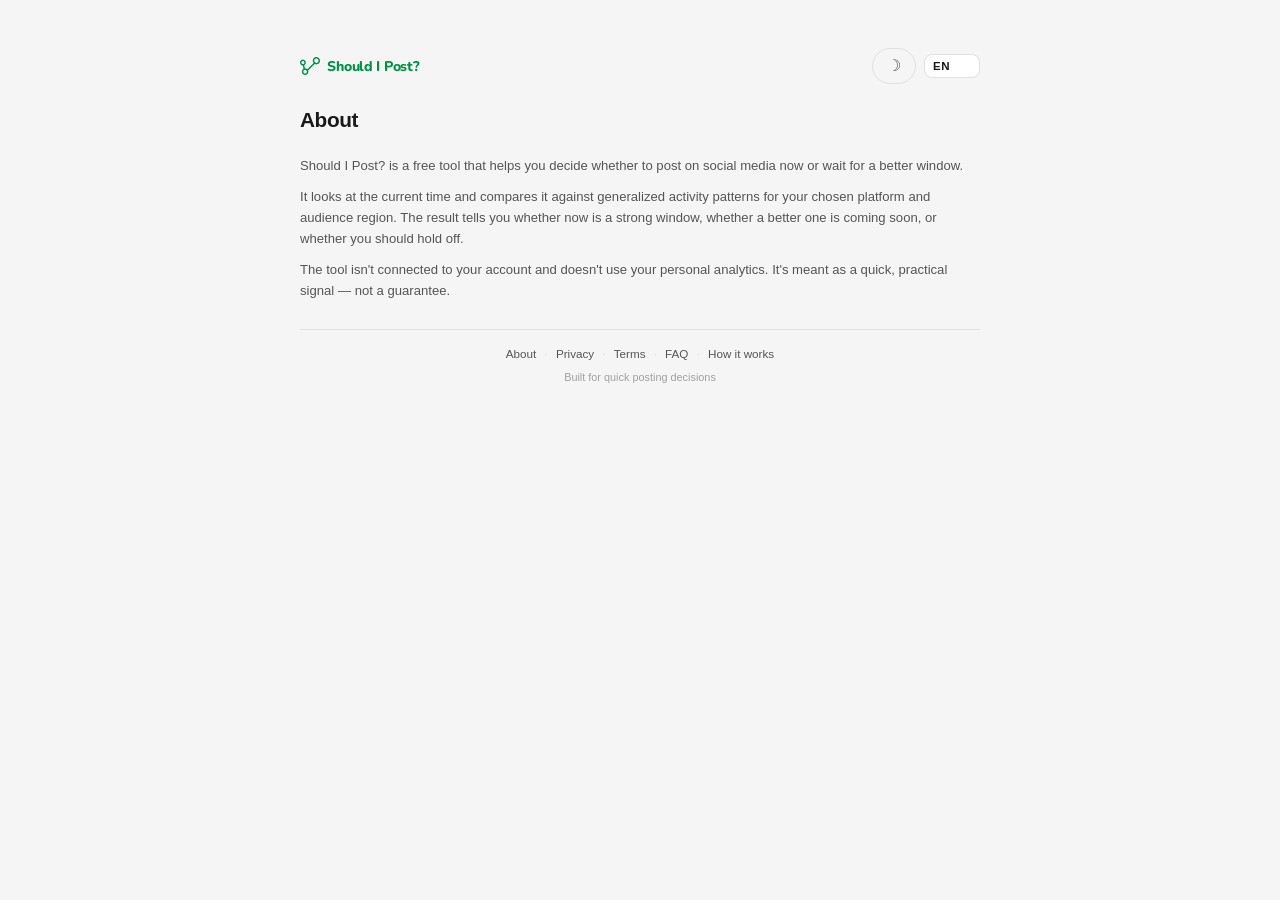
==== about.html @ 6e7ded07 "update" ====
<!DOCTYPE html>
<html lang="en" data-theme="light">
<head>
  <meta charset="UTF-8">
  <meta name="viewport" content="width=device-width, initial-scale=1.0">
  <title>About — Should I Post Now?</title>
  <meta name="description" content="Should I Post? helps you decide whether to post on social media now or wait for a better window, based on platform activity patterns.">
  <link rel="canonical" href="https://shouldipostnow.com/about.html" />
  <link rel="icon" href="/favicon.ico?v=2" sizes="32x32">
  <link rel="icon" href="/favicon.svg?v=2" type="image/svg+xml">
  <link rel="apple-touch-icon" href="/favicon.ico?v=2">
  <script>
    (function () {
      var stored  = localStorage.getItem('theme');
      var sysDark = window.matchMedia('(prefers-color-scheme: dark)').matches;
      document.documentElement.setAttribute('data-theme',
        stored === 'dark' || (!stored && sysDark) ? 'dark' : 'light'
      );
    })();
  </script>
  <link rel="preconnect" href="https://fonts.googleapis.com">
  <link href="https://fonts.googleapis.com/css2?family=Nunito:wght@800&family=Space+Grotesk:wght@500;600&display=swap" rel="stylesheet">
  <link rel="stylesheet" href="styles.css">
</head>
<body>
  <div class="container">

    <nav class="top-nav" aria-label="Site navigation">
      <a class="nav-brand" href="/" aria-label="Should I Post? — home">
        <img src="/logo.svg" class="nav-logo" alt="" aria-hidden="true">
        <span data-i18n="nav_brand">Should I Post?</span>
      </a>
      <div class="nav-right">
        <button class="theme-toggle" id="theme-toggle" aria-label="Toggle dark mode"></button>
        <select id="lang-select" class="lang-select" aria-label="Language">
          <option value="en">EN</option>
          <option value="es">ES</option>
          <option value="zh">中文</option>
          <option value="ja">日本語</option>
          <option value="fr">FR</option>
          <option value="de">DE</option>
        </select>
      </div>
    </nav>

    <main class="page-body">
      <h1 class="page-heading" data-i18n="about_title">About</h1>
      <p class="section-body" data-i18n="about_p1">Should I Post? is a free tool that helps you decide whether to post on social media now or wait for a better window.</p>
      <p class="section-body" data-i18n="about_p2">It looks at the current time and compares it against generalized activity patterns for your chosen platform and audience region. The result tells you whether now is a strong window, whether a better one is coming soon, or whether you should hold off.</p>
      <p class="section-body" data-i18n="about_p3">The tool isn't connected to your account and doesn't use your personal analytics. It's meant as a quick, practical signal — not a guarantee.</p>
    </main>

    <footer class="site-footer">
      <nav class="footer-nav" aria-label="Site links">
        <a href="/about.html" data-i18n="footer_about" aria-current="page">About</a>
        <span class="footer-dot" aria-hidden="true">·</span>
        <a href="/privacy.html" data-i18n="nav_privacy">Privacy</a>
        <span class="footer-dot" aria-hidden="true">·</span>
        <a href="/terms.html" data-i18n="footer_terms">Terms</a>
        <span class="footer-dot" aria-hidden="true">·</span>
        <a href="/faq.html" data-i18n="nav_faq">FAQ</a>
        <span class="footer-dot" aria-hidden="true">·</span>
        <a href="/how-it-works.html" data-i18n="nav_how">How it works</a>
      </nav>
      <p class="footer-tagline" data-i18n="footer_tagline">Built for quick posting decisions</p>
    </footer>

  </div>

  <script src="translations.js"></script>
  <script src="i18n.js"></script>
  <script>
    (function () {
      if (window.__lang !== 'en') {
        document.querySelectorAll('[data-i18n]').forEach(function (el) {
          el.textContent = window.t(el.getAttribute('data-i18n'));
        });
      }
      document.getElementById('lang-select').value = window.__lang;
      document.getElementById('lang-select').addEventListener('change', function () {
        window.setLang(this.value);
      });
      document.getElementById('theme-toggle').addEventListener('click', function () {
        var next = document.documentElement.getAttribute('data-theme') === 'dark' ? 'light' : 'dark';
        document.documentElement.setAttribute('data-theme', next);
        localStorage.setItem('theme', next);
      });
    })();
  </script>
</body>
</html>
---- styles.css ----
*, *::before, *::after {
  box-sizing: border-box;
  margin: 0;
  padding: 0;
}

/* ── Responsive scale tokens ── */
:root {
  --state-size: clamp(2.2rem, 8vw, 3.2rem);
  --card-pad-v: clamp(18px, 4vw, 28px);
  --card-pad-h: clamp(16px, 4vw, 24px);
}

/* ── Light mode (default) ── */
:root {
  color-scheme: light;

  /* Brand */
  --brand: #009245;

  /* Neutral base — true neutral, no blue or warm cast */
  --bg:     #f5f5f5;
  --card:   #ffffff;
  --text:   #1a1a1a;
  --muted:  #555555;
  --border: #e0e0e0;
  --subtle: #a0a0a0;

  --badge-bg:      rgba(0, 0, 0, 0.09);
  --surface-track: rgba(0, 0, 0, 0.06);
  --shadow-sm:     rgba(0, 0, 0, 0.10);

  /* Decision accent colors — used for text and left accent only */
  --green:  #009245;
  --orange: #c2410c;
  --amber:  #92400e;

  /* Activity level label colors */
  --level-good: #009245;
  --level-mid:  #92400e;
  --level-low:  #b91c1c;

  --radius: 14px;
  --max-w:  600px;
}

/* ── Dark mode ── */
[data-theme="dark"] {
  color-scheme: dark;

  /* Brand — same logo green (~4.5:1 on charcoal, WCAG AA) */
  --brand: #009245;

  /* Neutral base — true charcoal, zero blue cast */
  --bg:     #161616;
  --card:   #212121;
  --text:   #f0f0f0;
  --muted:  #9e9e9e;
  --border: #333333;
  --subtle: #666666;

  --badge-bg:      rgba(255, 255, 255, 0.13);
  --surface-track: rgba(255, 255, 255, 0.08);
  --shadow-sm:     rgba(0, 0, 0, 0.40);

  /* Decision accent colors — lighter for readability on dark */
  --green:  #4ade80;
  --orange: #fb923c;
  --amber:  #fbbf24;

  /* Activity level colors */
  --level-good: #4ade80;
  --level-mid:  #fbbf24;
  --level-low:  #f87171;
}

/* ── Base ── */
body {
  font-family: -apple-system, BlinkMacSystemFont, 'Segoe UI', Helvetica, Arial, sans-serif;
  background: var(--bg);
  color: var(--text);
  min-height: 100vh;
  display: flex;
  justify-content: center;
  padding: 16px 14px 40px;
}

@media (min-width: 480px) {
  body { padding: 20px 20px 44px; }
}

@media (min-width: 768px) {
  body { padding: 32px 32px 64px; }
}

@media (min-width: 1024px) {
  body { padding: 48px 40px 80px; }
}

.container {
  width: 100%;
  max-width: var(--max-w);
}

@media (min-width: 1024px) {
  .container { max-width: 680px; }
}

@media (min-width: 1440px) {
  .container { max-width: 720px; }
}

/* ── Page header ── */
header {
  display: flex;
  justify-content: space-between;
  align-items: center;
  margin-bottom: 16px;
}

.page-question {
  font-size: 1rem;
  font-weight: 600;
  color: var(--muted);
  letter-spacing: -0.01em;
  margin: 0;
}

/* Theme toggle — pill button, icon via ::before */
.theme-toggle {
  background: none;
  border: 1.5px solid var(--border);
  border-radius: 20px;
  padding: 7px 13px;
  cursor: pointer;
  font-size: 1rem;
  color: var(--muted);
  line-height: 1;
  transition: border-color 0.15s, color 0.15s;
  flex-shrink: 0;
  user-select: none;
  min-height: 36px;
  min-width: 44px;
}

.theme-toggle:hover { border-color: var(--muted); color: var(--text); }
.theme-toggle:focus-visible { outline: 2px solid var(--brand); outline-offset: 2px; }

/* Show moon in light mode (click = go dark), sun in dark mode (click = go light) */
[data-theme="light"] .theme-toggle::before { content: '☽'; }
[data-theme="dark"]  .theme-toggle::before { content: '☀'; }

/* ── Result card ── */
.result-card {
  background: var(--card);
  border: 1.5px solid var(--border);
  border-radius: var(--radius);
  padding: var(--card-pad-v) var(--card-pad-h) calc(var(--card-pad-v) - 6px);
  margin-bottom: 16px;
  transition: background 0.2s, border-color 0.2s;
  overflow-wrap: break-word;
  word-break: break-word;
}

@media (min-width: 768px) {
  .result-card { margin-bottom: 20px; }
}

.result-card.now  { border-left: 3px solid var(--green); }
.result-card.soon { border-left: 3px solid var(--orange); }
.result-card.wait { border-left: 3px solid var(--amber); }

/* 1. Big state word — highest visual priority */
.state {
  font-size: var(--state-size);
  font-weight: 800;
  letter-spacing: -0.01em;
  line-height: 1;
  margin-bottom: 4px;
}

.now  .state { color: var(--green); }
.soon .state { color: var(--orange); }
.wait .state { color: var(--amber); }

/* 2. Specific timing ("Post now" / "Wait ~12 hours") */
.sub-decision {
  font-size: 1rem;
  font-weight: 400;
  color: var(--muted);
  margin-bottom: 18px;
}

/* 3. One-line reason */
.reason {
  font-size: 0.95rem;
  color: var(--text);
  line-height: 1.4;
  margin-bottom: 14px;
}

/* 4. Best / peak window */
.window-line {
  font-size: 0.875rem;
  color: var(--muted);
  line-height: 1.4;
  margin-bottom: 20px;
}

.window-line strong {
  color: var(--text);
  font-weight: 600;
}

.window-note {
  font-size: 0.82rem;
  color: var(--muted);
}

/* 5. Activity level + badge row */
.detail-row {
  display: flex;
  flex-wrap: wrap;
  justify-content: space-between;
  align-items: center;
  padding-top: 14px;
  border-top: 1px solid var(--border);
  font-size: 0.82rem;
  color: var(--muted);
  gap: 8px;
}

/* Activity level label — colored, weighted by importance */
.level-peak,
.level-high     { color: var(--level-good); font-weight: 700; }
.level-medium   { color: var(--level-mid);  font-weight: 700; }
.level-low,
.level-very-low { color: var(--level-low);  font-weight: 700; }

/* Score / improvement badge */
.score-badge {
  background: var(--badge-bg);
  border-radius: 20px;
  padding: 4px 10px;
  font-size: 0.78rem;
  font-weight: 600;
  flex-shrink: 0;
}

/* Bold the numeric part inside the badge for extra emphasis */
.score-badge strong {
  font-weight: 800;
}

/* Decision-colored badge: tinted bg + colored number per state */
.now  .score-badge { background: rgba(0, 146, 69, 0.14); }
.soon .score-badge { background: rgba(194, 65, 12, 0.14); }
.wait .score-badge { background: rgba(146, 64, 14, 0.14); }

.now  .score-badge strong { color: var(--green); }
.soon .score-badge strong { color: var(--orange); }
.wait .score-badge strong { color: var(--amber); }

/* 6. Disclaimer — smallest, least important */
.disclaimer {
  font-size: 0.72rem;
  color: var(--subtle);
  line-height: 1.45;
  margin-top: 12px;
}

/* ── Controls ── */
.controls {
  display: grid;
  grid-template-columns: 1fr;
  gap: 10px;
  margin-bottom: 10px;
}

@media (min-width: 480px) {
  .controls { grid-template-columns: 1fr 1fr; }
}

.control-group {
  display: flex;
  flex-direction: column;
  gap: 5px;
}

label {
  font-size: 0.68rem;
  font-weight: 600;
  color: var(--muted);
  text-transform: uppercase;
  letter-spacing: 0.06em;
}

select {
  appearance: none;
  -webkit-appearance: none;
  background-color: var(--card);
  background-image: url("data:image/svg+xml,%3Csvg xmlns='http://www.w3.org/2000/svg' width='10' height='6' viewBox='0 0 10 6'%3E%3Cpath fill='%234b5563' d='M0 0l5 6 5-6z'/%3E%3C/svg%3E");
  background-repeat: no-repeat;
  background-position: right 11px center;
  border: 1.5px solid var(--border);
  border-radius: 8px;
  padding: 11px 30px 11px 11px;
  font-family: 'Space Grotesk', -apple-system, sans-serif;
  font-size: 0.875rem;
  color: var(--text);
  cursor: pointer;
  width: 100%;
  min-height: 44px;
  transition: border-color 0.15s;
}

select:hover { border-color: var(--muted); }
select:focus { outline: 2px solid var(--brand); outline-offset: 2px; border-color: transparent; }

/* Dark mode: neutral-gray chevron */
[data-theme="dark"] select {
  background-image: url("data:image/svg+xml,%3Csvg xmlns='http://www.w3.org/2000/svg' width='10' height='6' viewBox='0 0 10 6'%3E%3Cpath fill='%239ca3af' d='M0 0l5 6 5-6z'/%3E%3C/svg%3E");
}

/* Hint */
.hint {
  font-size: 0.73rem;
  color: var(--muted);
  line-height: 1.4;
  margin-bottom: 14px;
}

/* ── Timing / flexibility control ── */
.timing-group {
  margin-bottom: 18px;
}

.flex-control {
  display: flex;
  gap: 3px;
  background: var(--surface-track);
  border-radius: 8px;
  padding: 3px;
}

.flex-btn {
  flex: 1;
  border: none;
  background: transparent;
  border-radius: 6px;
  padding: 10px 4px;
  font-family: 'Space Grotesk', -apple-system, sans-serif;
  font-size: 0.77rem;
  font-weight: 500;
  color: var(--muted);
  cursor: pointer;
  white-space: nowrap;
  min-height: 44px;
  transition: background 0.15s, color 0.15s, box-shadow 0.15s;
}

.flex-btn.active {
  background: var(--card);
  color: var(--text);
  font-weight: 600;
  box-shadow: 0 1px 3px var(--shadow-sm);
}

.flex-btn:focus-visible {
  outline: 2px solid var(--brand);
  outline-offset: 1px;
}

/* ── Timestamp ── */
.timestamp {
  font-size: 0.7rem;
  color: var(--subtle);
  text-align: center;
}

/* ── Footer ── */
.site-footer {
  margin-top: 28px;
  padding-top: 16px;
  border-top: 1px solid var(--border);
  text-align: center;
}

.footer-badges {
  display: flex;
  flex-wrap: wrap;
  justify-content: center;
  align-items: center;
  gap: 3px 6px;
  font-size: 0.73rem;
  color: var(--muted);
  line-height: 1.6;
}

.footer-dot {
  color: var(--border);
  font-size: 0.8rem;
}

.footer-tagline {
  margin-top: 5px;
  font-size: 0.68rem;
  color: var(--subtle);
}

/* ── Smooth scroll ── */
html {
  scroll-behavior: smooth;
}

/* ── Top navigation ── */
.top-nav {
  display: flex;
  align-items: center;
  justify-content: space-between;
  margin-bottom: 20px;
}

/* ── Hero subtitle ── */
.hero {
  margin-bottom: 20px;
}

.hero-headline {
  font-size: 1.2rem;
  font-weight: 600;
  color: var(--text);
  letter-spacing: -0.02em;
  line-height: 1.2;
  margin: 0 0 5px;
}

.hero-sub {
  font-size: 0.875rem;
  font-weight: 400;
  color: var(--muted);
  line-height: 1.45;
  margin: 0;
}

@media (max-width: 480px) {
  .hero-headline { font-size: 1.05rem; }
  .hero-sub      { font-size: 0.82rem; }
}

.nav-brand {
  display: flex;
  align-items: center;
  gap: 7px;
  text-decoration: none;
  color: var(--brand);
  font-family: 'Nunito', -apple-system, BlinkMacSystemFont, sans-serif;
  font-size: 0.88rem;
  font-weight: 800;
  letter-spacing: -0.02em;
  flex-shrink: 0;
}

.nav-brand:hover { opacity: 0.75; }

.nav-logo {
  flex-shrink: 0;
  height: 18px;
  width: auto;
}

.nav-links {
  display: flex;
  align-items: center;
  gap: 18px;
}

.nav-links a {
  font-size: 0.78rem;
  color: var(--muted);
  text-decoration: none;
  transition: color 0.15s;
  white-space: nowrap;
}

.nav-links a:hover { color: var(--text); }

.nav-right {
  display: flex;
  align-items: center;
  gap: 8px;
  flex-shrink: 0;
}

.lang-tag {
  font-size: 0.72rem;
  font-weight: 600;
  color: var(--muted);
  letter-spacing: 0.04em;
  cursor: default;
  user-select: none;
  padding: 4px 2px;
}

/* Hide center nav links on very small screens */
@media (max-width: 420px) {
  .nav-links { display: none; }
}

/* ── Language selector ── */
.lang-select {
  -webkit-appearance: none;
  appearance: none;
  background-color: var(--card);
  background-image: none;
  border: 1.5px solid var(--border);
  border-radius: 8px;
  padding: 5px 8px;
  font-size: 0.72rem;
  font-weight: 600;
  color: var(--text);
  cursor: pointer;
  letter-spacing: 0.04em;
  width: auto;
  min-height: unset;
  transition: border-color 0.15s, background-color 0.15s;
  font-family: inherit;
}

.lang-select:hover {
  border-color: var(--muted);
  background-color: var(--bg);
}

.lang-select:focus {
  outline: 2px solid var(--brand);
  outline-offset: 2px;
  border-color: transparent;
}

/* Option popup — works in Firefox; Chrome/Safari use color-scheme from :root */
.lang-select option {
  background-color: var(--card);
  color: var(--text);
}

/* Suppress the global dark-mode chevron inherited by all selects */
[data-theme="dark"] .lang-select {
  background-image: none;
}

/* ── Content sections (homepage inline, kept for compatibility) ── */
.content-section {
  margin-top: 40px;
  padding-top: 28px;
  border-top: 1px solid var(--border);
  scroll-margin-top: 16px;
}

.content-section h2 {
  font-size: 0.95rem;
  font-weight: 700;
  color: var(--text);
  letter-spacing: -0.01em;
  margin-bottom: 16px;
}

.faq-item {
  margin-bottom: 18px;
}

.faq-item:last-child {
  margin-bottom: 0;
}

.faq-q {
  font-size: 0.84rem;
  font-weight: 600;
  color: var(--text);
  margin-bottom: 3px;
}

.faq-a {
  font-size: 0.8rem;
  color: var(--muted);
  line-height: 1.55;
}

.section-body {
  font-size: 0.82rem;
  color: var(--muted);
  line-height: 1.6;
}

.section-body + .section-body {
  margin-top: 10px;
}

.section-body a {
  color: var(--brand);
  text-decoration: none;
}

.section-body a:hover {
  text-decoration: underline;
}

/* ── Standalone content pages ── */
.page-body {
  padding-top: 4px;
}

.page-heading {
  font-size: 1.3rem;
  font-weight: 700;
  color: var(--text);
  letter-spacing: -0.02em;
  line-height: 1.2;
  margin-bottom: 22px;
}

/* ── Footer nav links ── */
.footer-nav {
  display: flex;
  flex-wrap: wrap;
  justify-content: center;
  align-items: center;
  gap: 2px 8px;
  margin-bottom: 10px;
}

.footer-nav a {
  font-size: 0.73rem;
  color: var(--muted);
  text-decoration: none;
  transition: color 0.15s;
}

.footer-nav a:hover { color: var(--text); }

.footer-nav a:focus-visible {
  outline: 2px solid var(--brand);
  outline-offset: 2px;
  border-radius: 2px;
}

/* Active page indicator in nav */
.nav-links a[aria-current="page"] {
  color: var(--text);
  font-weight: 600;
}
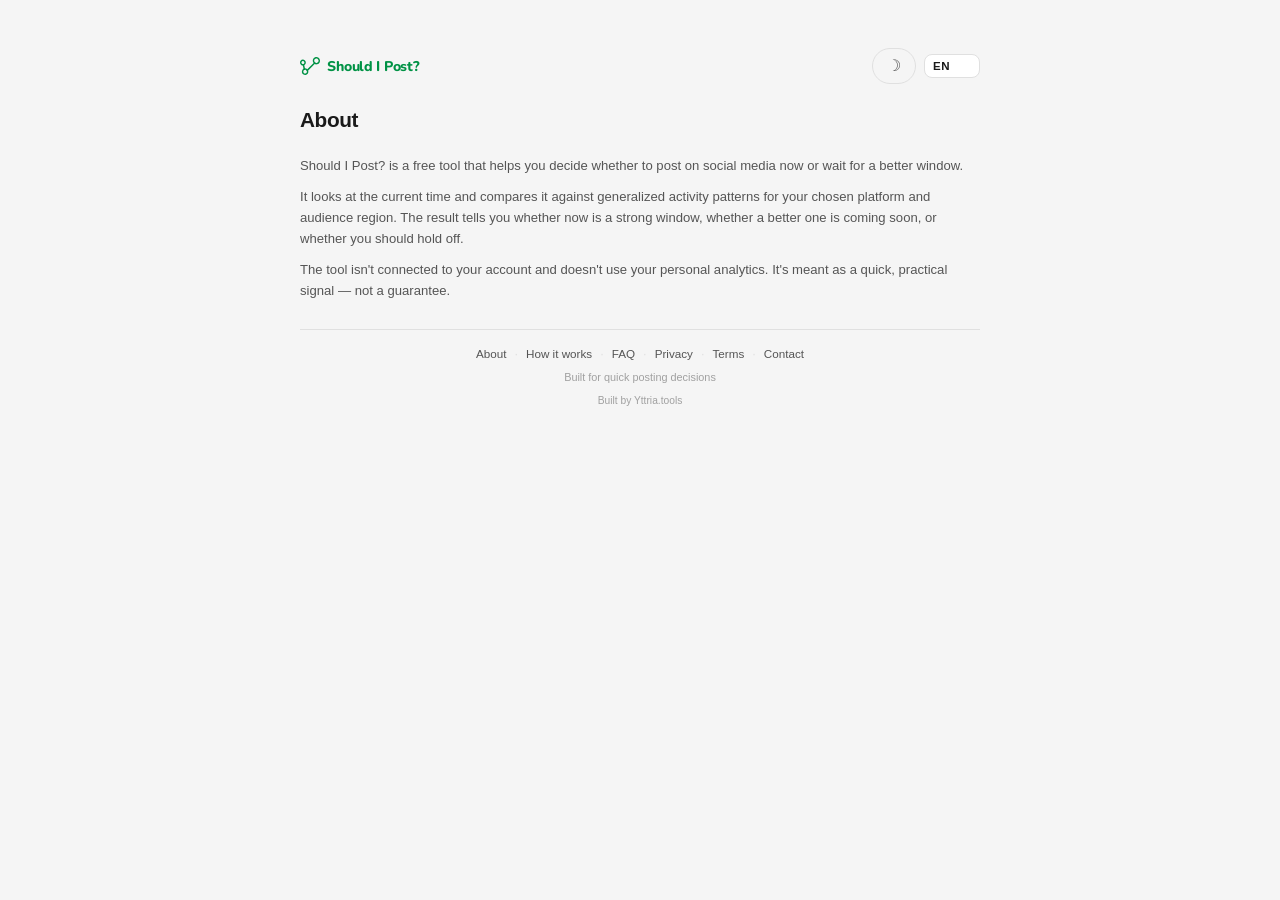
==== commit e5437900: "update" ====
--- a/about.html
+++ b/about.html
@@ -54,15 +54,20 @@
       <nav class="footer-nav" aria-label="Site links">
         <a href="/about.html" data-i18n="footer_about" aria-current="page">About</a>
         <span class="footer-dot" aria-hidden="true">·</span>
+        <a href="/how-it-works.html" data-i18n="nav_how">How it works</a>
+        <span class="footer-dot" aria-hidden="true">·</span>
+        <a href="/faq.html" data-i18n="nav_faq">FAQ</a>
+        <span class="footer-dot" aria-hidden="true">·</span>
         <a href="/privacy.html" data-i18n="nav_privacy">Privacy</a>
         <span class="footer-dot" aria-hidden="true">·</span>
         <a href="/terms.html" data-i18n="footer_terms">Terms</a>
         <span class="footer-dot" aria-hidden="true">·</span>
-        <a href="/faq.html" data-i18n="nav_faq">FAQ</a>
-        <span class="footer-dot" aria-hidden="true">·</span>
-        <a href="/how-it-works.html" data-i18n="nav_how">How it works</a>
+        <a href="mailto:support@yttria.tools">Contact</a>
       </nav>
       <p class="footer-tagline" data-i18n="footer_tagline">Built for quick posting decisions</p>
+      <div class="footer-brand">
+        Built by <a href="https://yttria.tools" rel="noopener noreferrer" target="_blank">Yttria.tools</a>
+      </div>
     </footer>
 
   </div>
--- a/styles.css
+++ b/styles.css
@@ -649,3 +649,20 @@
   color: var(--text);
   font-weight: 600;
 }
+
+/* ── Footer brand attribution ── */
+.footer-brand {
+  margin-top: 10px;
+  font-size: 0.64rem;
+  color: var(--subtle);
+  line-height: 1.5;
+}
+
+.footer-brand a {
+  color: var(--subtle);
+  text-decoration: none;
+}
+
+.footer-brand a:hover {
+  color: var(--muted);
+}
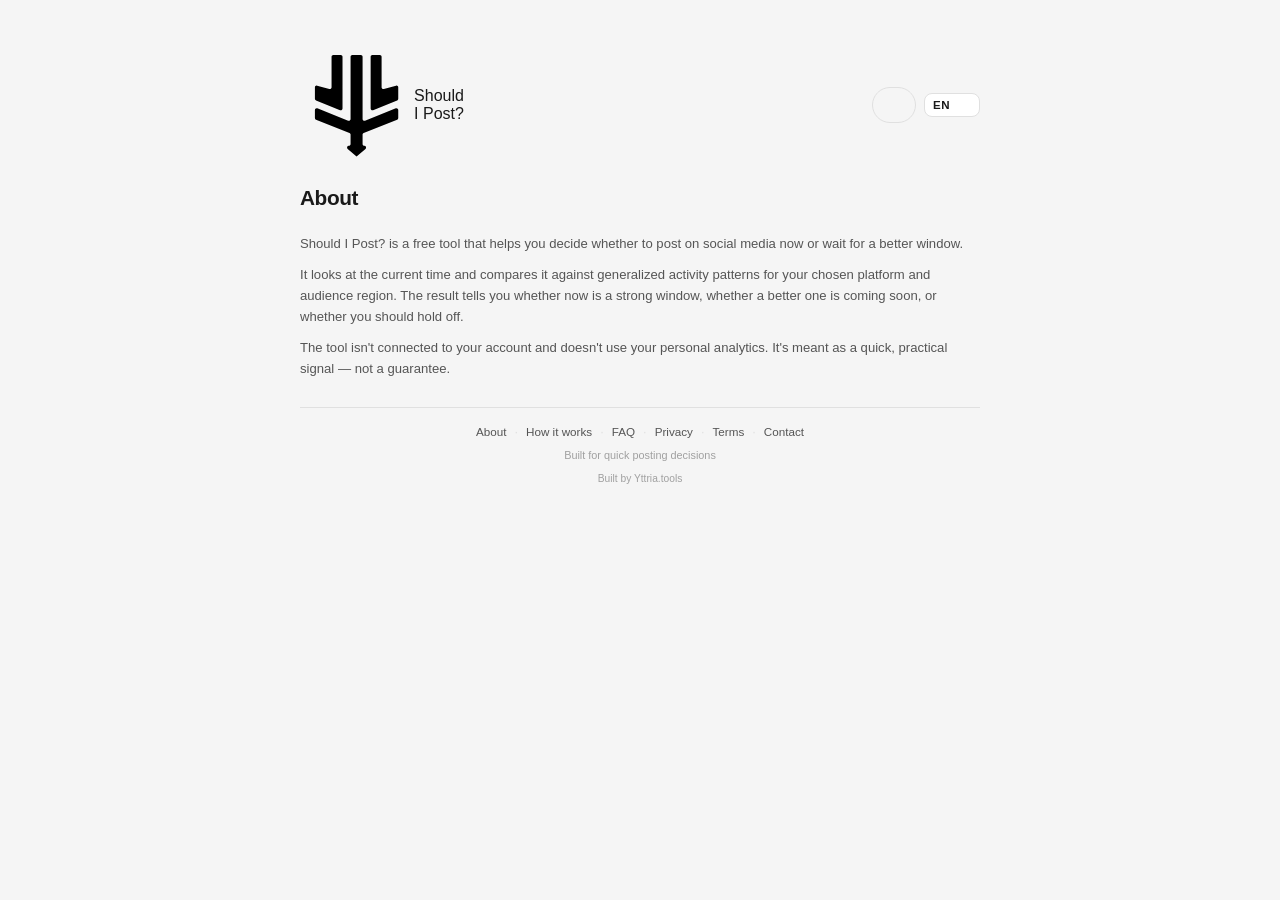
==== commit 31122889: "Add OG and Twitter card meta tags to all pages Full Open Graph (title, description, type, url, image" ====
--- a/about.html
+++ b/about.html
@@ -6,6 +6,20 @@
   <title>About — Should I Post Now?</title>
   <meta name="description" content="Should I Post? helps you decide whether to post on social media now or wait for a better window, based on platform activity patterns.">
   <link rel="canonical" href="https://shouldipostnow.com/about.html" />
+  <!-- Open Graph -->
+  <meta property="og:title" content="About — Should I Post Now?">
+  <meta property="og:description" content="Should I Post? helps you decide whether to post on social media now or wait for a better window, based on platform activity patterns.">
+  <meta property="og:type" content="website">
+  <meta property="og:url" content="https://shouldipostnow.com/about.html">
+  <meta property="og:image" content="https://shouldipostnow.com/og-image.png">
+  <meta property="og:image:width" content="1200">
+  <meta property="og:image:height" content="630">
+  <!-- Twitter / X -->
+  <meta name="twitter:card" content="summary_large_image">
+  <meta name="twitter:title" content="About — Should I Post Now?">
+  <meta name="twitter:description" content="Should I Post? helps you decide whether to post on social media now or wait for a better window, based on platform activity patterns.">
+  <meta name="twitter:url" content="https://shouldipostnow.com/about.html">
+  <meta name="twitter:image" content="https://shouldipostnow.com/og-image.png">
   <link rel="icon" href="/favicon.ico?v=2" sizes="32x32">
   <link rel="icon" href="/favicon.svg?v=2" type="image/svg+xml">
   <link rel="apple-touch-icon" href="/favicon.ico?v=2">
--- a/styles.css
+++ b/styles.css
@@ -32,8 +32,8 @@
 
   /* Decision accent colors — used for text and left accent only */
   --green:  #009245;
-  --orange: #c2410c;
-  --amber:  #92400e;
+  --orange: #92400e;
+  --amber:  #c2410c;
 
   /* Activity level label colors */
   --level-good: #009245;
@@ -65,8 +65,8 @@
 
   /* Decision accent colors — lighter for readability on dark */
   --green:  #4ade80;
-  --orange: #fb923c;
-  --amber:  #fbbf24;
+  --orange: #fbbf24;
+  --amber:  #fb923c;
 
   /* Activity level colors */
   --level-good: #4ade80;
@@ -126,14 +126,13 @@
   margin: 0;
 }
 
-/* Theme toggle — pill button, icon via ::before */
+/* Theme toggle — pill button with inline SVG icons */
 .theme-toggle {
   background: none;
   border: 1.5px solid var(--border);
   border-radius: 20px;
   padding: 7px 13px;
   cursor: pointer;
-  font-size: 1rem;
   color: var(--muted);
   line-height: 1;
   transition: border-color 0.15s, color 0.15s;
@@ -141,14 +140,25 @@
   user-select: none;
   min-height: 36px;
   min-width: 44px;
+  display: inline-flex;
+  align-items: center;
+  justify-content: center;
 }
 
 .theme-toggle:hover { border-color: var(--muted); color: var(--text); }
 .theme-toggle:focus-visible { outline: 2px solid var(--brand); outline-offset: 2px; }
 
-/* Show moon in light mode (click = go dark), sun in dark mode (click = go light) */
-[data-theme="light"] .theme-toggle::before { content: '☽'; }
-[data-theme="dark"]  .theme-toggle::before { content: '☀'; }
+/* SVG icons inside toggle */
+.theme-toggle svg {
+  width: 16px;
+  height: 16px;
+  display: block;
+  flex-shrink: 0;
+}
+
+/* Show moon in light mode, sun in dark mode */
+[data-theme="light"] .icon-sun  { display: none; }
+[data-theme="dark"]  .icon-moon { display: none; }
 
 /* ── Result card ── */
 .result-card {
@@ -160,6 +170,8 @@
   transition: background 0.2s, border-color 0.2s;
   overflow-wrap: break-word;
   word-break: break-word;
+  position: relative;
+  overflow: hidden;   /* clips chart bars at card border-radius */
 }
 
 @media (min-width: 768px) {
@@ -199,12 +211,36 @@
   margin-bottom: 14px;
 }
 
-/* 4. Best / peak window */
+/* "Post within X to achieve best results" — secondary note, POST NOW only */
+.within-note {
+  font-size: 0.82rem;
+  color: var(--muted);
+  margin-bottom: 14px;
+  line-height: 1.4;
+}
+
+.within-note strong {
+  font-weight: 600;
+}
+
+/* 4. Best / peak window row — window text left, skip pill right */
+.window-row {
+  display: flex;
+  flex-wrap: wrap;
+  align-items: center;
+  gap: 6px 12px;
+  margin-bottom: 20px;
+}
+
+/* suppress within-note's own bottom margin when inside the flex row */
+.window-row .within-note {
+  margin-bottom: 0;
+}
+
 .window-line {
   font-size: 0.875rem;
   color: var(--muted);
   line-height: 1.4;
-  margin-bottom: 20px;
 }
 
 .window-line strong {
@@ -254,8 +290,8 @@
 
 /* Decision-colored badge: tinted bg + colored number per state */
 .now  .score-badge { background: rgba(0, 146, 69, 0.14); }
-.soon .score-badge { background: rgba(194, 65, 12, 0.14); }
-.wait .score-badge { background: rgba(146, 64, 14, 0.14); }
+.soon .score-badge { background: rgba(146, 64, 14, 0.14); }
+.wait .score-badge { background: rgba(194, 65, 12, 0.14); }
 
 .now  .score-badge strong { color: var(--green); }
 .soon .score-badge strong { color: var(--orange); }
@@ -267,6 +303,45 @@
   color: var(--subtle);
   line-height: 1.45;
   margin-top: 12px;
+}
+
+/* ── Mini activity chart — absolute background overlay ── */
+/* Fills the entire card behind all text; bars grow from the bottom */
+.activity-chart {
+  position: absolute;
+  inset: 0;
+  display: flex;
+  align-items: flex-end;
+  gap: 2px;
+  pointer-events: none;
+  z-index: 0;
+}
+
+/* Content sits above the chart */
+.card-content {
+  position: relative;
+  z-index: 1;
+}
+
+.chart-bar {
+  flex: 1;
+  min-width: 0;
+  border-radius: 3px 3px 0 0;
+  opacity: 0.07;
+  transition: height 0.5s cubic-bezier(0.4, 0, 0.2, 1), background-color 0.5s cubic-bezier(0.4, 0, 0.2, 1);
+}
+
+.chart-bar--now {
+  opacity: 0.15;
+}
+
+/* Inherit accent color from card state */
+.now  .chart-bar { background: var(--green); }
+.soon .chart-bar { background: var(--orange); }
+.wait .chart-bar { background: var(--amber); }
+
+@media (prefers-reduced-motion: reduce) {
+  .chart-bar { transition: none; }
 }
 
 /* ── Controls ── */
@@ -448,26 +523,47 @@
   .hero-sub      { font-size: 0.82rem; }
 }
 
+.nav-left {
+  display: flex;
+  align-items: center;
+  gap: 8px;
+  flex-shrink: 0;
+  min-width: 0;
+}
+
 .nav-brand {
   display: flex;
   align-items: center;
-  gap: 7px;
+  gap: 5px;
   text-decoration: none;
-  color: var(--brand);
-  font-family: 'Nunito', -apple-system, BlinkMacSystemFont, sans-serif;
+  color: var(--text);
+  flex-shrink: 0;
+  transition: opacity 0.15s;
+}
+
+.nav-brand:hover { opacity: 0.7; }
+
+.nav-sep {
+  font-family: 'Nunito Sans', sans-serif;
+  font-weight: 900;
   font-size: 0.88rem;
-  font-weight: 800;
-  letter-spacing: -0.02em;
-  flex-shrink: 0;
-}
-
-.nav-brand:hover { opacity: 0.75; }
-
-.nav-logo {
-  flex-shrink: 0;
-  height: 18px;
-  width: auto;
-}
+  color: var(--muted);
+  line-height: 1;
+  user-select: none;
+}
+
+.nav-sitename {
+  font-family: 'Nunito Sans', sans-serif;
+  font-weight: 900;
+  font-size: 0.88rem;
+  letter-spacing: -0.03em;
+  color: var(--text);
+  text-decoration: none;
+  line-height: 1;
+  transition: opacity 0.15s;
+}
+
+.nav-sitename:hover { opacity: 0.7; }
 
 .nav-links {
   display: flex;
@@ -489,6 +585,28 @@
   display: flex;
   align-items: center;
   gap: 8px;
+  flex-shrink: 0;
+}
+
+.yttria-icon {
+  height: 22px;
+  width: auto;
+  flex-shrink: 0;
+}
+
+.yttria-wordmark {
+  font-family: 'Nunito Sans', sans-serif;
+  font-weight: 900;
+  font-size: 0.88rem;
+  letter-spacing: -0.03em;
+  color: inherit;
+  line-height: 1;
+}
+
+.nav-divider {
+  width: 1px;
+  height: 16px;
+  background: var(--border);
   flex-shrink: 0;
 }
 
@@ -666,3 +784,70 @@
 .footer-brand a:hover {
   color: var(--muted);
 }
+
+/* ── Skip-window override ── */
+
+/* Pill — badge-style, right-aligned via margin-left: auto.
+   Works both when on the same line as window text and when wrapped. */
+.skip-btn {
+  -webkit-appearance: none;
+  appearance: none;
+  display: inline-flex;
+  align-items: center;
+  flex-shrink: 0;
+  margin-left: auto;
+  background: var(--badge-bg);
+  border: none;
+  border-radius: 20px;
+  padding: 4px 11px;
+  font-size: 0.75rem;
+  font-family: inherit;
+  font-weight: 600;
+  color: var(--muted);
+  cursor: pointer;
+  white-space: nowrap;
+  line-height: 1.4;
+  transition: background 0.15s, color 0.15s;
+}
+
+.skip-btn:hover {
+  background: var(--surface-track);
+  color: var(--text);
+}
+
+/* Alternative window label — same scale as .window-line */
+.alt-window-line {
+  font-size: 0.875rem;
+  color: var(--muted);
+  line-height: 1.4;
+}
+
+.alt-window-line strong {
+  color: var(--text);
+  font-weight: 600;
+}
+
+/* "Show best window again" — plain text link below the alt row */
+.reset-btn {
+  -webkit-appearance: none;
+  appearance: none;
+  display: block;
+  background: none;
+  border: none;
+  padding: 0;
+  margin-top: -12px;
+  margin-bottom: 18px;
+  font-size: 0.72rem;
+  font-family: inherit;
+  color: var(--subtle);
+  text-decoration: underline;
+  text-underline-offset: 2px;
+  text-decoration-color: var(--border);
+  cursor: pointer;
+  line-height: 1.4;
+}
+
+.reset-btn:hover {
+  color: var(--muted);
+  text-decoration-color: var(--muted);
+}
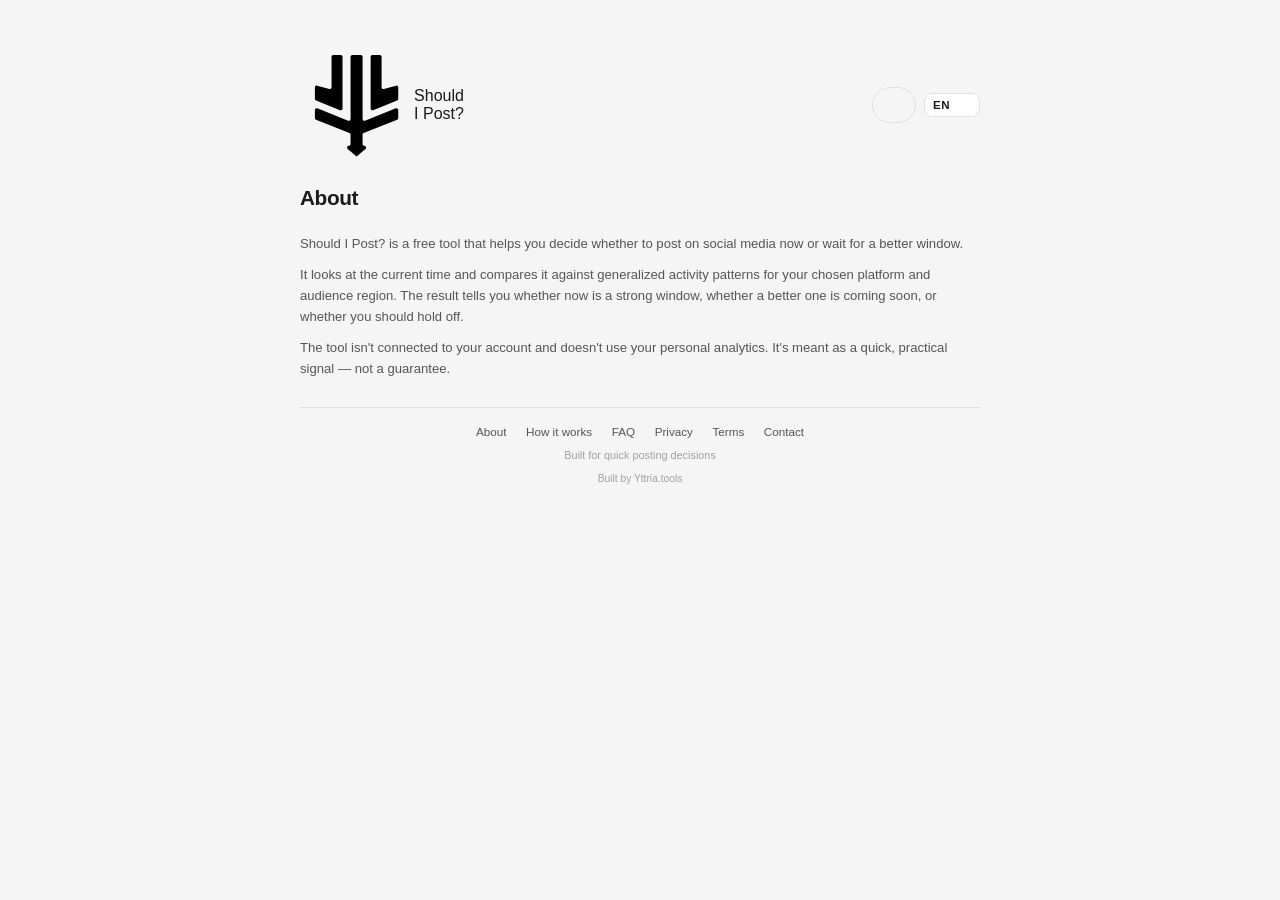
==== commit 15da459e: "Fix SEO signals: schema, favicon, title, og:site_name Add WebApplication JSON-LD schema with author/" ====
--- a/about.html
+++ b/about.html
@@ -7,6 +7,7 @@
   <meta name="description" content="Should I Post? helps you decide whether to post on social media now or wait for a better window, based on platform activity patterns.">
   <link rel="canonical" href="https://shouldipostnow.com/about.html" />
   <!-- Open Graph -->
+  <meta property="og:site_name" content="Should I Post Now?">
   <meta property="og:title" content="About — Should I Post Now?">
   <meta property="og:description" content="Should I Post? helps you decide whether to post on social media now or wait for a better window, based on platform activity patterns.">
   <meta property="og:type" content="website">
@@ -20,9 +21,9 @@
   <meta name="twitter:description" content="Should I Post? helps you decide whether to post on social media now or wait for a better window, based on platform activity patterns.">
   <meta name="twitter:url" content="https://shouldipostnow.com/about.html">
   <meta name="twitter:image" content="https://shouldipostnow.com/og-image.png">
-  <link rel="icon" href="/favicon.ico?v=2" sizes="32x32">
-  <link rel="icon" href="/favicon.svg?v=2" type="image/svg+xml">
-  <link rel="apple-touch-icon" href="/favicon.ico?v=2">
+  <link rel="icon" href="/favicon.svg" type="image/svg+xml">
+  <link rel="icon" href="/favicon.ico" sizes="32x32">
+  <link rel="apple-touch-icon" href="/favicon.ico">
   <script>
     (function () {
       var stored  = localStorage.getItem('theme');
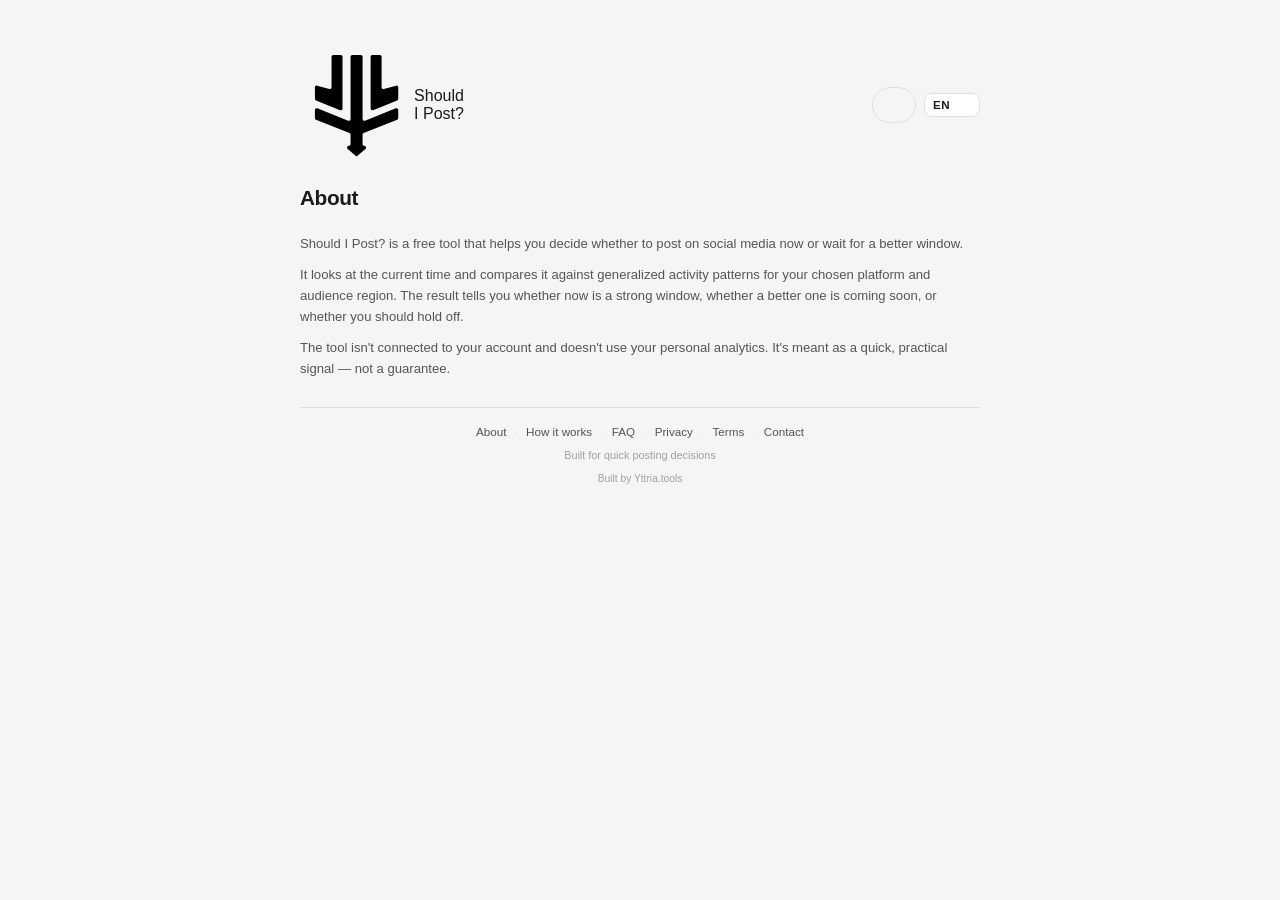
==== commit cddfba70: "Add logo PNG variants and update favicon references Generated logo-512.png (512x512), logo-192.png (" ====
--- a/about.html
+++ b/about.html
@@ -21,9 +21,10 @@
   <meta name="twitter:description" content="Should I Post? helps you decide whether to post on social media now or wait for a better window, based on platform activity patterns.">
   <meta name="twitter:url" content="https://shouldipostnow.com/about.html">
   <meta name="twitter:image" content="https://shouldipostnow.com/og-image.png">
-  <link rel="icon" href="/favicon.svg" type="image/svg+xml">
+  <link rel="icon" href="/favicon-48.png" type="image/png" sizes="48x48">
+  <link rel="icon" href="/favicon-96.png" type="image/png" sizes="96x96">
   <link rel="icon" href="/favicon.ico" sizes="32x32">
-  <link rel="apple-touch-icon" href="/favicon.ico">
+  <link rel="apple-touch-icon" href="/logo-192.png">
   <script>
     (function () {
       var stored  = localStorage.getItem('theme');
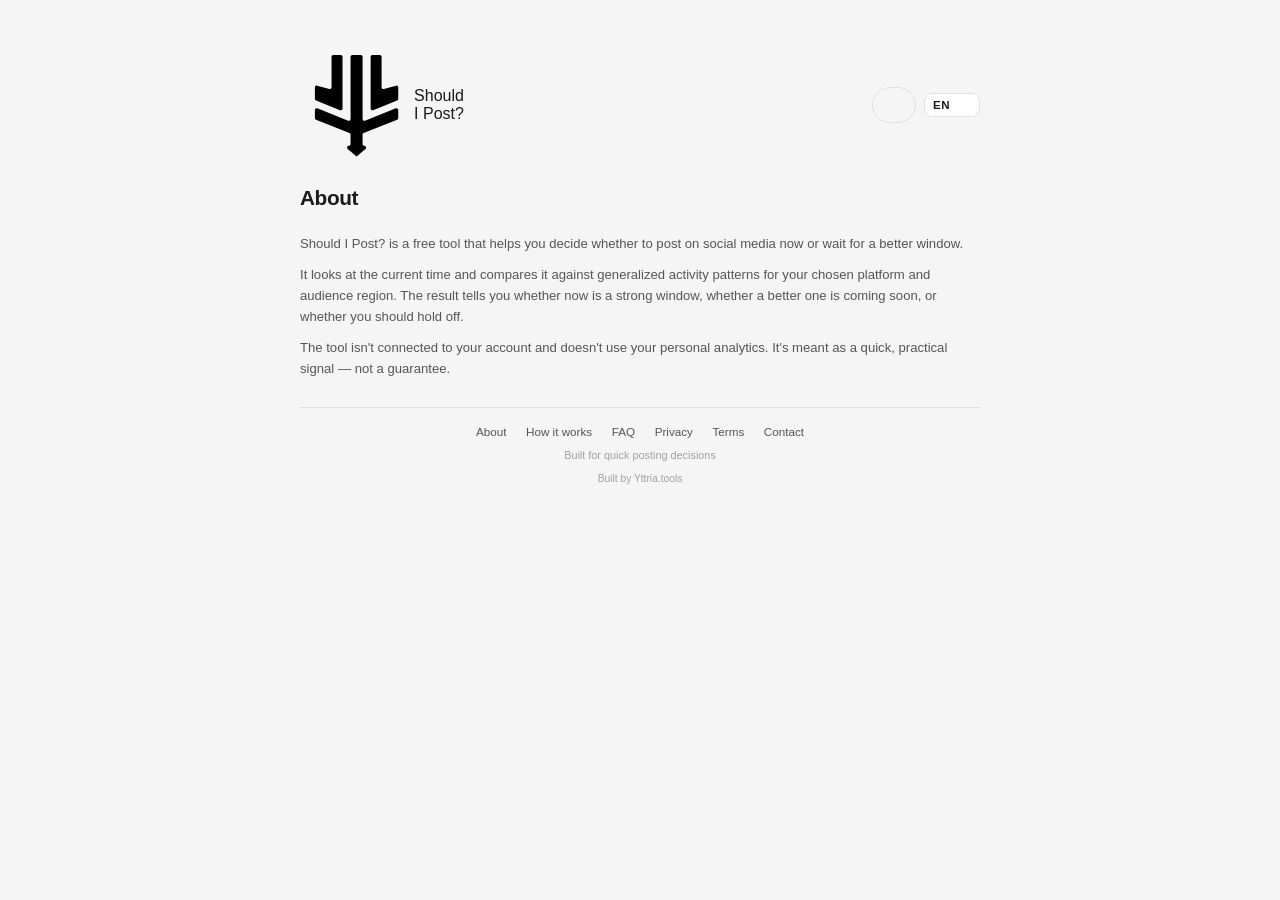
==== commit edf4471f: "Fix UI rendering and cut Edge Request load - All HTML pages: root-relative paths + consistent ?v=8 c" ====
--- a/about.html
+++ b/about.html
@@ -36,7 +36,7 @@
   </script>
   <link rel="preconnect" href="https://fonts.googleapis.com">
   <link href="https://fonts.googleapis.com/css2?family=Nunito:wght@800&family=Space+Grotesk:wght@500;600&display=swap" rel="stylesheet">
-  <link rel="stylesheet" href="styles.css">
+  <link rel="stylesheet" href="/styles.css?v=8">
 </head>
 <body>
   <div class="container">
@@ -88,8 +88,8 @@
 
   </div>
 
-  <script src="translations.js"></script>
-  <script src="i18n.js"></script>
+  <script src="/translations.js?v=8"></script>
+  <script src="/i18n.js?v=8"></script>
   <script>
     (function () {
       if (window.__lang !== 'en') {
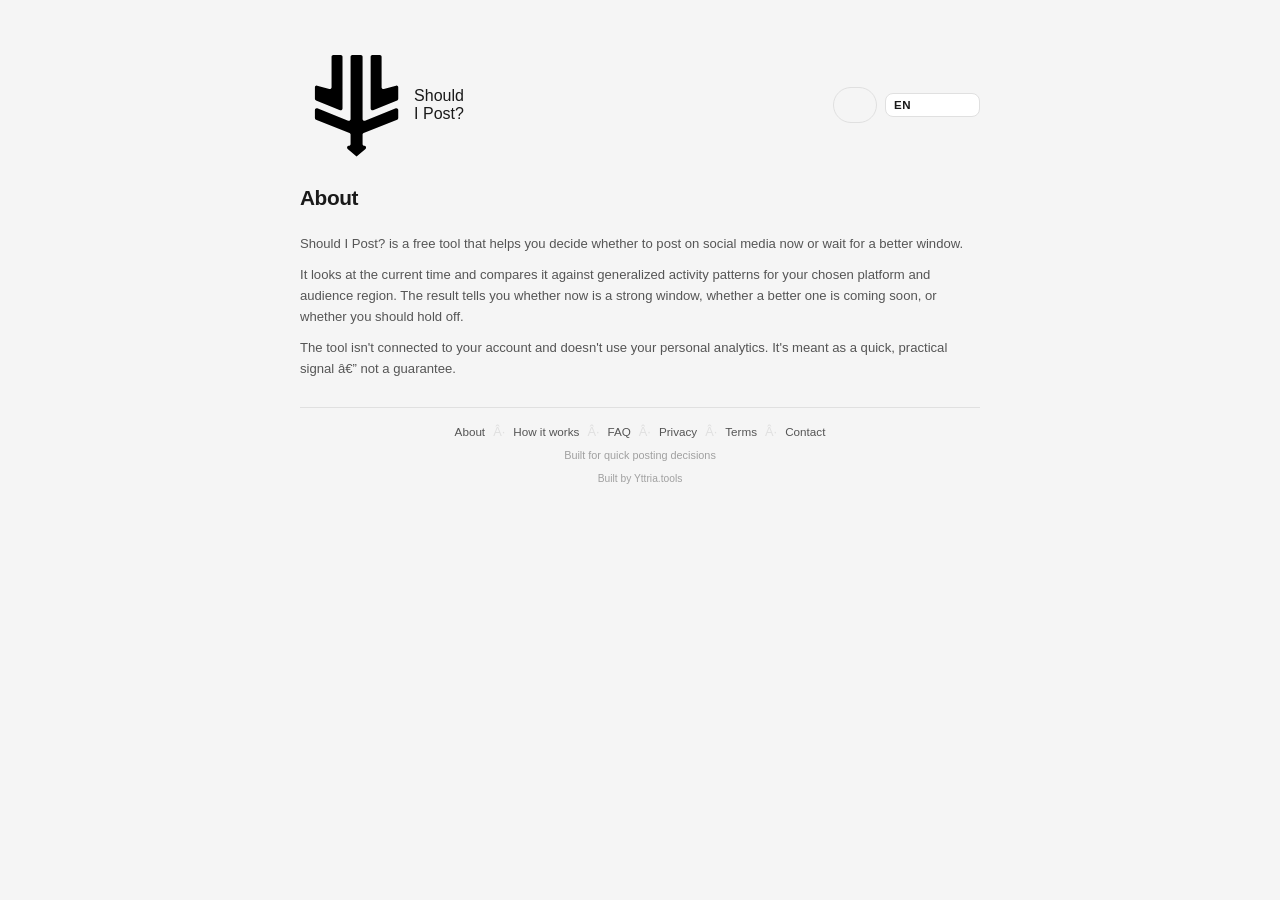
==== commit 5e18e203: "Remove AI-discovery files and trim favicon variants - Delete llms.txt, docs/AI_DISCOVERY.md, docs/AI" ====
--- a/about.html
+++ b/about.html
@@ -3,12 +3,12 @@
 <head>
   <meta charset="UTF-8">
   <meta name="viewport" content="width=device-width, initial-scale=1.0">
-  <title>About — Should I Post Now?</title>
+  <title>About â€” Should I Post Now?</title>
   <meta name="description" content="Should I Post? helps you decide whether to post on social media now or wait for a better window, based on platform activity patterns.">
   <link rel="canonical" href="https://shouldipostnow.com/about.html" />
   <!-- Open Graph -->
   <meta property="og:site_name" content="Should I Post Now?">
-  <meta property="og:title" content="About — Should I Post Now?">
+  <meta property="og:title" content="About â€” Should I Post Now?">
   <meta property="og:description" content="Should I Post? helps you decide whether to post on social media now or wait for a better window, based on platform activity patterns.">
   <meta property="og:type" content="website">
   <meta property="og:url" content="https://shouldipostnow.com/about.html">
@@ -17,13 +17,12 @@
   <meta property="og:image:height" content="630">
   <!-- Twitter / X -->
   <meta name="twitter:card" content="summary_large_image">
-  <meta name="twitter:title" content="About — Should I Post Now?">
+  <meta name="twitter:title" content="About â€” Should I Post Now?">
   <meta name="twitter:description" content="Should I Post? helps you decide whether to post on social media now or wait for a better window, based on platform activity patterns.">
   <meta name="twitter:url" content="https://shouldipostnow.com/about.html">
   <meta name="twitter:image" content="https://shouldipostnow.com/og-image.png">
-  <link rel="icon" href="/favicon-48.png" type="image/png" sizes="48x48">
-  <link rel="icon" href="/favicon-96.png" type="image/png" sizes="96x96">
-  <link rel="icon" href="/favicon.ico" sizes="32x32">
+  <link rel="icon" type="image/svg+xml" href="/favicon.svg">
+  <link rel="icon" type="image/x-icon" href="/favicon.ico">
   <link rel="apple-touch-icon" href="/logo-192.png">
   <script>
     (function () {
@@ -42,7 +41,7 @@
   <div class="container">
 
     <nav class="top-nav" aria-label="Site navigation">
-      <a class="nav-brand" href="/" aria-label="Should I Post? — home">
+      <a class="nav-brand" href="/" aria-label="Should I Post? â€” home">
         <img src="/logo.svg" class="nav-logo" alt="" aria-hidden="true">
         <span data-i18n="nav_brand">Should I Post?</span>
       </a>
@@ -51,8 +50,8 @@
         <select id="lang-select" class="lang-select" aria-label="Language">
           <option value="en">EN</option>
           <option value="es">ES</option>
-          <option value="zh">中文</option>
-          <option value="ja">日本語</option>
+          <option value="zh">ä¸­æ–‡</option>
+          <option value="ja">æ—¥æœ¬èªž</option>
           <option value="fr">FR</option>
           <option value="de">DE</option>
         </select>
@@ -63,21 +62,21 @@
       <h1 class="page-heading" data-i18n="about_title">About</h1>
       <p class="section-body" data-i18n="about_p1">Should I Post? is a free tool that helps you decide whether to post on social media now or wait for a better window.</p>
       <p class="section-body" data-i18n="about_p2">It looks at the current time and compares it against generalized activity patterns for your chosen platform and audience region. The result tells you whether now is a strong window, whether a better one is coming soon, or whether you should hold off.</p>
-      <p class="section-body" data-i18n="about_p3">The tool isn't connected to your account and doesn't use your personal analytics. It's meant as a quick, practical signal — not a guarantee.</p>
+      <p class="section-body" data-i18n="about_p3">The tool isn't connected to your account and doesn't use your personal analytics. It's meant as a quick, practical signal â€” not a guarantee.</p>
     </main>
 
     <footer class="site-footer">
       <nav class="footer-nav" aria-label="Site links">
         <a href="/about.html" data-i18n="footer_about" aria-current="page">About</a>
-        <span class="footer-dot" aria-hidden="true">·</span>
+        <span class="footer-dot" aria-hidden="true">Â·</span>
         <a href="/how-it-works.html" data-i18n="nav_how">How it works</a>
-        <span class="footer-dot" aria-hidden="true">·</span>
+        <span class="footer-dot" aria-hidden="true">Â·</span>
         <a href="/faq.html" data-i18n="nav_faq">FAQ</a>
-        <span class="footer-dot" aria-hidden="true">·</span>
+        <span class="footer-dot" aria-hidden="true">Â·</span>
         <a href="/privacy.html" data-i18n="nav_privacy">Privacy</a>
-        <span class="footer-dot" aria-hidden="true">·</span>
+        <span class="footer-dot" aria-hidden="true">Â·</span>
         <a href="/terms.html" data-i18n="footer_terms">Terms</a>
-        <span class="footer-dot" aria-hidden="true">·</span>
+        <span class="footer-dot" aria-hidden="true">Â·</span>
         <a href="mailto:support@yttria.tools">Contact</a>
       </nav>
       <p class="footer-tagline" data-i18n="footer_tagline">Built for quick posting decisions</p>
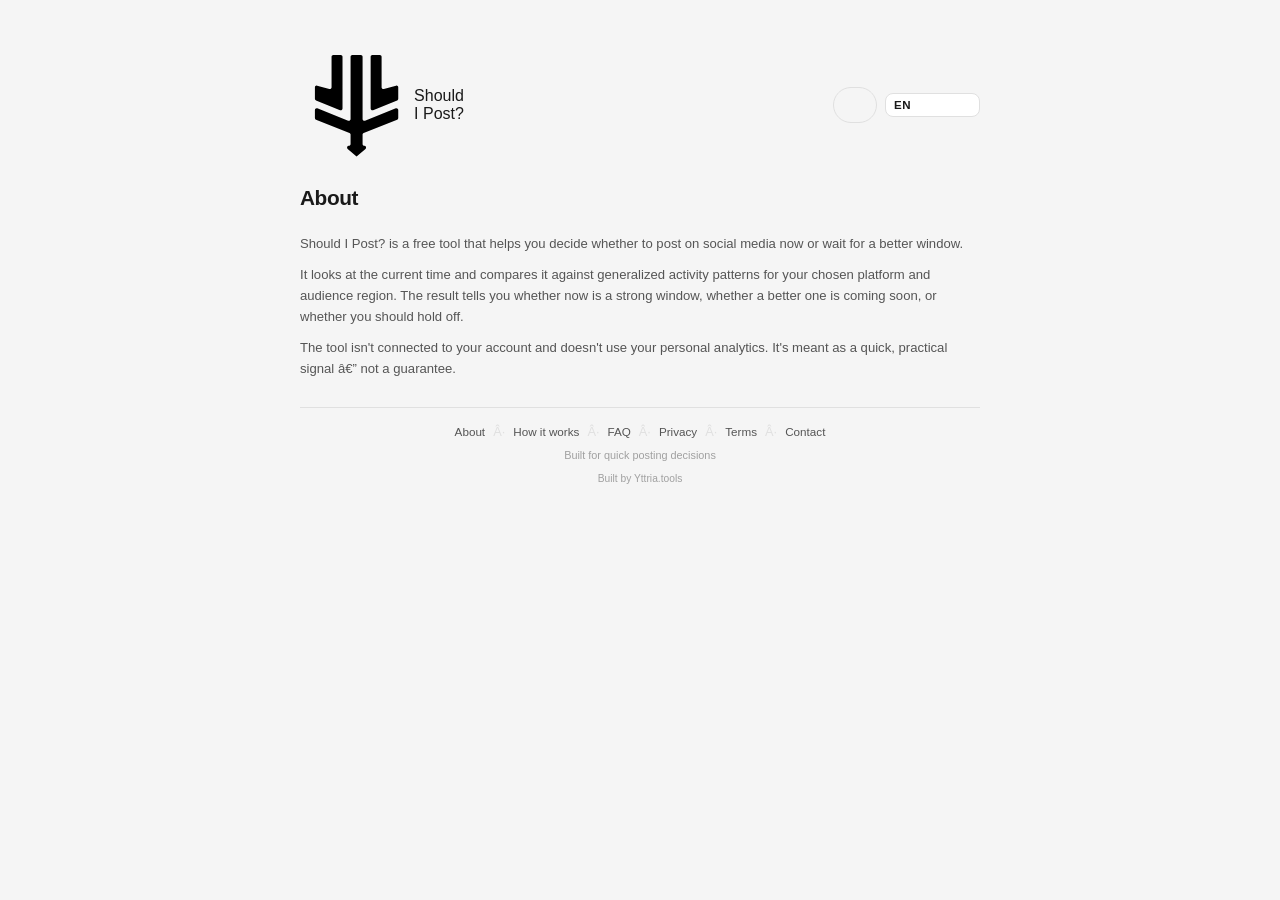
==== commit 2e8fbf4c: "fix: use www canonical URLs" ====
--- a/about.html
+++ b/about.html
@@ -5,7 +5,7 @@
   <meta name="viewport" content="width=device-width, initial-scale=1.0">
   <title>About â€” Should I Post Now?</title>
   <meta name="description" content="Should I Post? helps you decide whether to post on social media now or wait for a better window, based on platform activity patterns.">
-  <link rel="canonical" href="https://shouldipostnow.com/about.html" />
+  <link rel="canonical" href="https://www.shouldipostnow.com/about.html" />
   <!-- Open Graph -->
   <meta property="og:site_name" content="Should I Post Now?">
   <meta property="og:title" content="About â€” Should I Post Now?">
